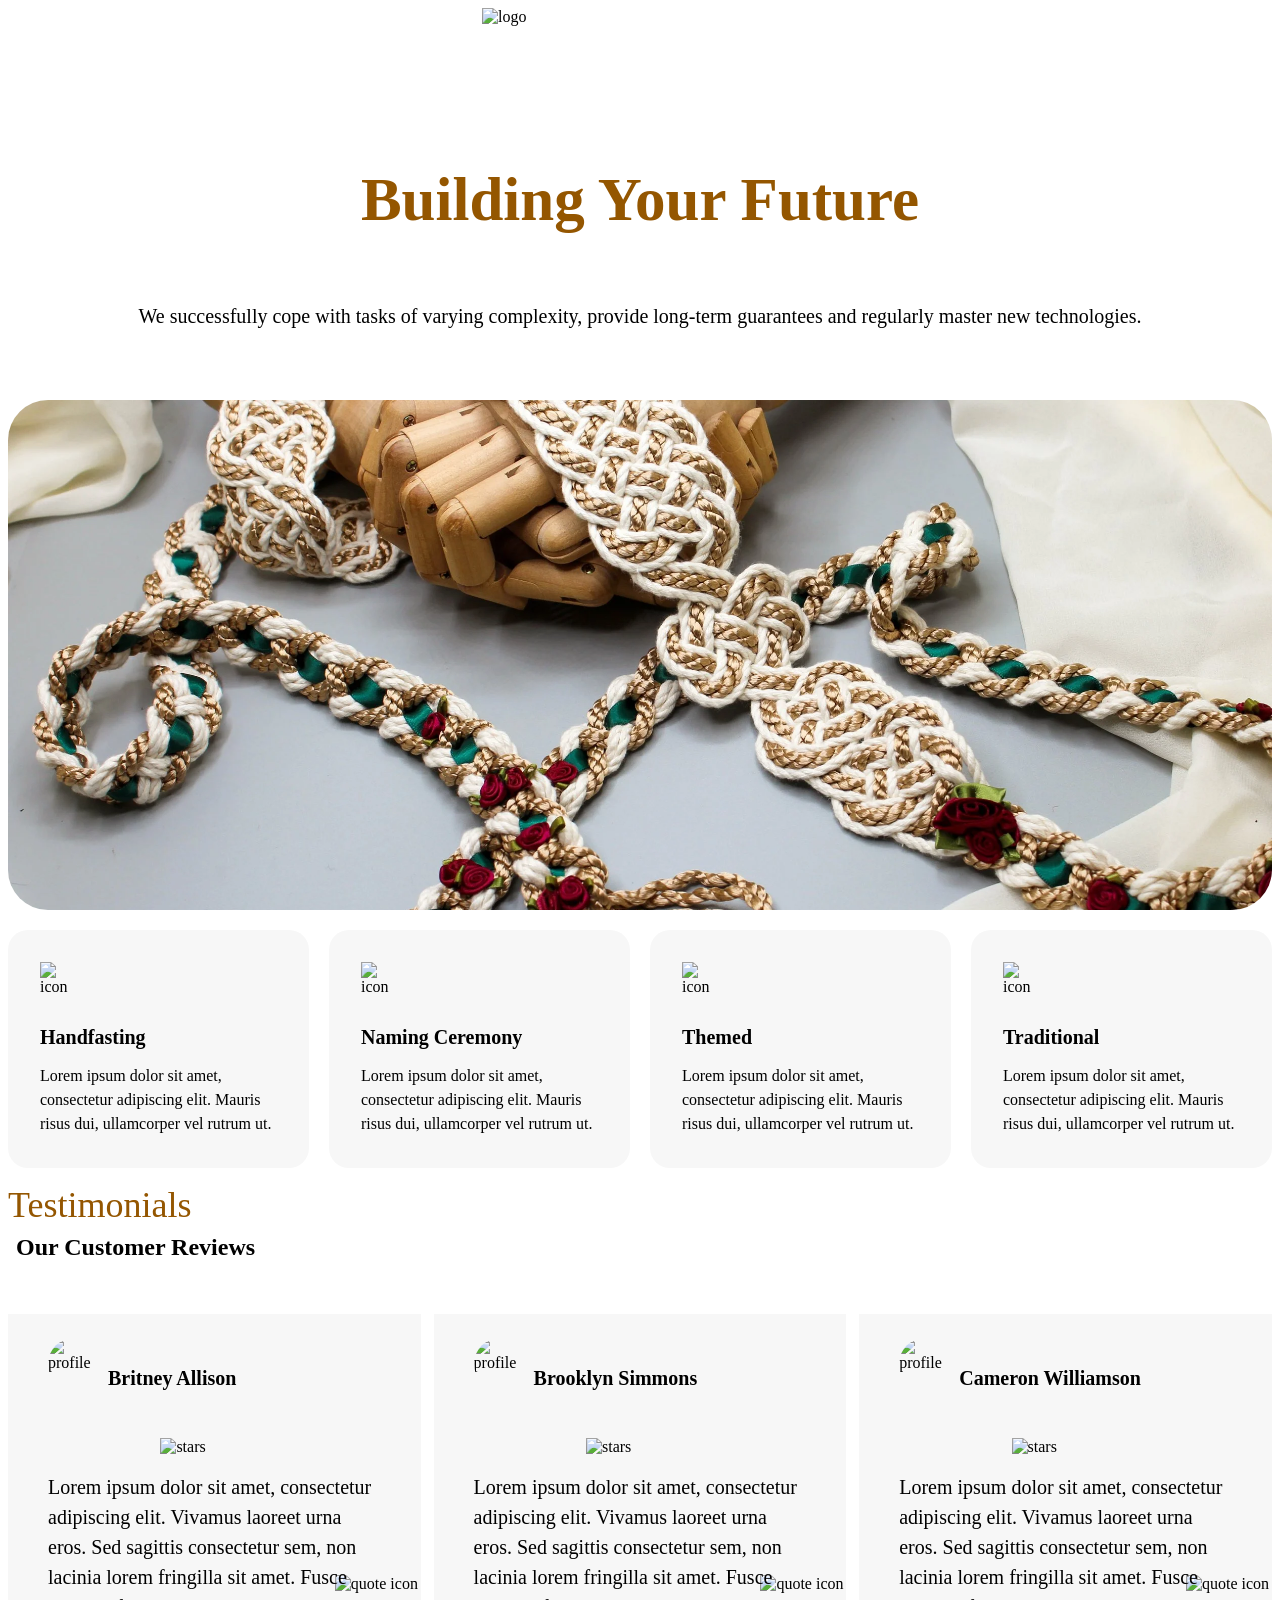
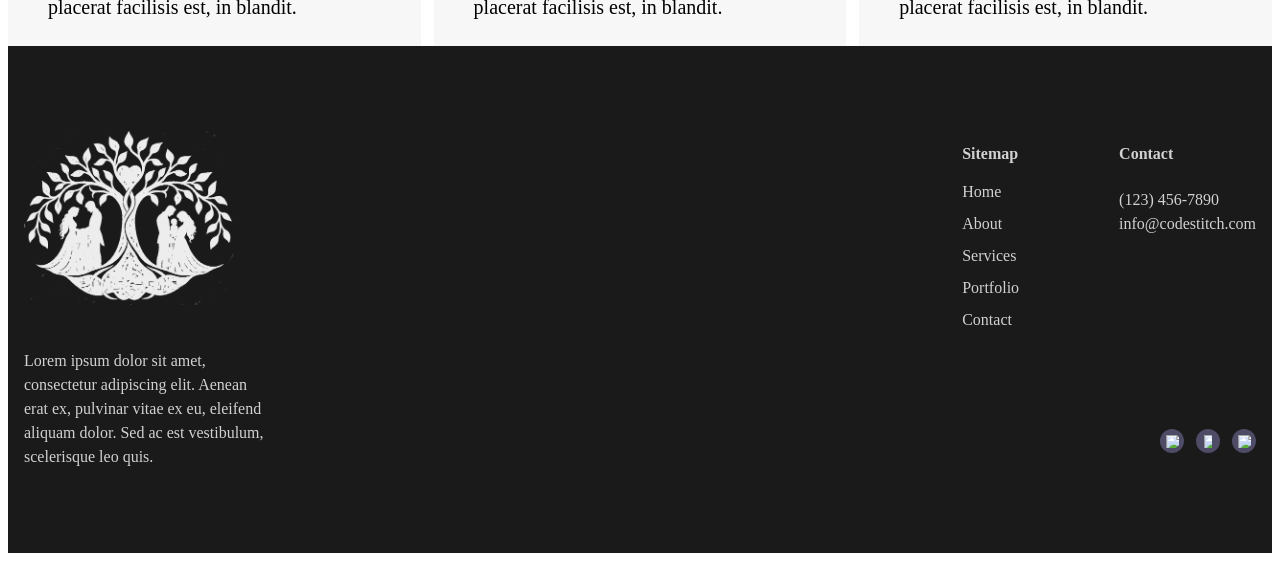
==== index.html @ 42137518 "edits" ====
<!DOCTYPE html>
<html lang="en">
<head>
    <meta charset="UTF-8">
    <meta name="viewport" content="width=device-width, initial-scale=1.0">
        <link rel="stylesheet" href="index.css">
        <link rel="stylesheet" href="style.css">

    <title>Celebrant Janine Toms</title>
</head>


<body>
<!-- ============================================ -->
<!---                   Header                     -->
<!-- ============================================ -->

<section id="header">
<div class="logo">
  <img src="imgs/logo.png" alt="logo" >
</div>
</section>
  <!-- ============================================ -->
<!--                     Hero                     -->
<!-- ============================================ -->
<section id="hero-1946">
    <div class="cs-container">
        <div class="cs-content">
            <h2 class="cs-title cs-topper">Building Your Future</h2>
            <div class="cs-flex">
                <p class="cs-text">We successfully cope with tasks of varying complexity, provide long-term guarantees and regularly master new technologies.</p>
                <!-- <a href="" class="cs-button-solid">Read More</a> -->
            </div>
        </div>
        <picture class="cs-picture">
            <source media="(min-width: 601px)" srcset="imgs/a+handful+of+roses+on+nine+knots.jpg">
            <source media="(max-width: 600px)" srcset="imgs/a+handful+of+roses+on+nine+knots.jpg">
            <img decoding="async" src="imgs/a+handful+of+roses+on+nine+knots.jpg" alt="construction site" width="1280" height="510">
        </picture>
        <ul class="cs-card-group">
            <li class="cs-item">
                <picture class="cs-icon-picture">
                    <img class="cs-icon" src="https://csimg.nyc3.cdn.digitaloceanspaces.com/Images/Icons/tool.svg" decoding="async" alt="icon" width="40" height="40" aria-hidden="true">
                </picture>
                <!-- Text Grouped For Flexbox-->
                <div class="cs-text-group">
                    <h3 class="cs-h3">Handfasting</h3>
                    <p class="cs-item-text">
Lorem ipsum dolor sit amet, consectetur adipiscing elit. Mauris risus dui, ullamcorper vel rutrum ut.</p>
                </div>
            </li>
            <li class="cs-item">
                <picture class="cs-icon-picture">
                    <img class="cs-icon" src="https://csimg.nyc3.cdn.digitaloceanspaces.com/Images/Icons/hard-hat.svg" decoding="async" alt="icon" width="40" height="40" aria-hidden="true">
                </picture>
                <!-- Text Grouped For Flexbox-->
                <div class="cs-text-group">
                    <h3 class="cs-h3">Naming Ceremony</h3>
                    <p class="cs-item-text">
Lorem ipsum dolor sit amet, consectetur adipiscing elit. Mauris risus dui, ullamcorper vel rutrum ut.</p>
                </div>
            </li>
            <li class="cs-item">
                <picture class="cs-icon-picture">
                    <img class="cs-icon" src="https://csimg.nyc3.cdn.digitaloceanspaces.com/Images/Icons/double-bed.svg" decoding="async" alt="icon" width="40" height="40" aria-hidden="true">
                </picture>
                <!-- Text Grouped For Flexbox-->
                <div class="cs-text-group">
                    <h3 class="cs-h3">Themed</h3>
                    <p class="cs-item-text">
Lorem ipsum dolor sit amet, consectetur adipiscing elit. Mauris risus dui, ullamcorper vel rutrum ut.</p>
                </div>
            </li>
            <li class="cs-item">
                <picture class="cs-icon-picture">
                    <img class="cs-icon" src="https://csimg.nyc3.cdn.digitaloceanspaces.com/Images/Icons/building.svg" decoding="async" alt="icon" width="40" height="40" aria-hidden="true">
                </picture>
                <!-- Text Grouped For Flexbox-->
                <div class="cs-text-group">
                    <h3 class="cs-h3">Traditional</h3>
                    <p class="cs-item-text">Lorem ipsum dolor sit amet, consectetur adipiscing elit. Mauris risus dui, ullamcorper vel rutrum ut.</p>
                </div>
            </li>
        </ul>
    </div>
</section>

<!-- ============================================ -->
<!--                   Reviews                    -->
<!-- ============================================ -->

<section id="reviews-1672">
    <div class="cs-container">
        <div class="cs-content">
            <span class="cs-topper">Testimonials</span>
            <h2 class="cs-title">Our Customer Reviews</h2>
        </div>
        <ul class="cs-card-group">
            <li class="cs-item">
                <div class="cs-flex-group">
                    <picture class="cs-picture">
                        <img class="cs-profile" src="https://csimg.nyc3.cdn.digitaloceanspaces.com/Images/MISC/ecomm-headshot1.jpeg" decoding="async" alt="profile" width="50" height="50" aria-hidden="true" loading="lazy">
                    </picture>
                    <span class="cs-name">
                        Britney Allison
                        <span class="cs-job"></span>
                    </span>
                </div>
                <div class="wrapper">
                    <img class="cs-item-stars" aria-hidden="true" loading="lazy" decoding="async" src="https://csimg.nyc3.cdn.digitaloceanspaces.com/Images/Graphics/yellow-stars.svg" alt="stars" width="96" height="16">
                    <p class="cs-review">
                    Lorem ipsum dolor sit amet, consectetur adipiscing elit. Vivamus laoreet urna eros. Sed sagittis consectetur sem, non lacinia lorem fringilla sit amet. Fusce placerat facilisis est, in blandit.
                    </p>
                </div>
                <!--Quote Icon-->
                <img class="cs-quote" aria-hidden="true" src="https://csimg.nyc3.cdn.digitaloceanspaces.com/Images/Graphics/gray-quote.svg" decoding="async" alt="quote icon" width="120" height="99">
            </li>
            <li class="cs-item">
                <div class="cs-flex-group">
                    <picture class="cs-picture">
                        <img class="cs-profile" src="https://csimages2.nyc3.digitaloceanspaces.com/Images/People/review2.jpg" decoding="async" alt="profile" width="50" height="50" aria-hidden="true" loading="lazy">
                    </picture>
                    <span class="cs-name">
                        Brooklyn Simmons
                        <span class="cs-job"></span>
                    </span>
                </div>
                <div class="wrapper">
                    <img class="cs-item-stars" aria-hidden="true" loading="lazy" decoding="async" src="https://csimg.nyc3.cdn.digitaloceanspaces.com/Images/Graphics/yellow-stars.svg" alt="stars" width="96" height="16">
                    <p class="cs-review">
                    Lorem ipsum dolor sit amet, consectetur adipiscing elit. Vivamus laoreet urna eros. Sed sagittis consectetur sem, non lacinia lorem fringilla sit amet. Fusce placerat facilisis est, in blandit.
                    </p>
                </div>
                <!--Quote Icon-->
                <img class="cs-quote" aria-hidden="true" src="https://csimg.nyc3.cdn.digitaloceanspaces.com/Images/Graphics/gray-quote.svg" decoding="async" alt="quote icon" width="120" height="99">
            </li>
            <li class="cs-item">
                <div class="cs-flex-group">
                    <picture class="cs-picture">
                        <img class="cs-profile" src="https://csimg.nyc3.cdn.digitaloceanspaces.com/Images/MISC/ecomm-headshot2.jpeg" decoding="async" alt="profile" width="50" height="50" aria-hidden="true" loading="lazy">
                    </picture>
                    <span class="cs-name">
                        Cameron Williamson
                        <span class="cs-job"></span>
                    </span>
                </div>
                <div class="wrapper">
                    <img class="cs-item-stars" aria-hidden="true" loading="lazy" decoding="async" src="https://csimg.nyc3.cdn.digitaloceanspaces.com/Images/Graphics/yellow-stars.svg" alt="stars" width="96" height="16">
                    <p class="cs-review">
                    Lorem ipsum dolor sit amet, consectetur adipiscing elit. Vivamus laoreet urna eros. Sed sagittis consectetur sem, non lacinia lorem fringilla sit amet. Fusce placerat facilisis est, in blandit.
                    </p>
                </div>
                <!--Quote Icon-->
                <img class="cs-quote" aria-hidden="true" src="https://csimg.nyc3.cdn.digitaloceanspaces.com/Images/Graphics/gray-quote.svg" decoding="async" alt="quote icon" width="120" height="99">
            </li>
        </ul>
    </div>
</section>

<script src="script.js"></script>
<!-- ============================================ -->
<!--                   Footer                     -->
<!-- ============================================ -->

<footer id="cs-footer-269">
    <div class="cs-container">
        <!-- Logo Group -->
        <div class="cs-logo-group">
            <a aria-label="go back to home" class="cs-logo" href="/">
                <img class="cs-logo-img light" aria-hidden="true" loading="lazy" decoding="async" src="imgs/logo-white1.png" alt="logo" height="50">
            </a>
            <p class="cs-text">
                Lorem ipsum dolor sit amet, consectetur adipiscing elit. Aenean erat ex, pulvinar vitae ex eu, eleifend aliquam dolor. Sed ac est vestibulum, scelerisque leo quis.
            </p>
        </div>
        <!-- Links -->
        <ul class="cs-nav">
            <li class="cs-nav-li">
                <span class="cs-header">Sitemap</span>
            </li>
            <li class="cs-nav-li">
                <a class="cs-nav-link" href="/">Home</a>
            </li>
            <li class="cs-nav-li">
                <a class="cs-nav-link" href="/about.html">About</a>
            </li>
            <li class="cs-nav-li">
                <a class="cs-nav-link" href="/services">Services</a>
            </li>
            <li class="cs-nav-li">
                <a class="cs-nav-link" href="/portfolio">Portfolio</a>
            </li>
            <li class="cs-nav-li">
                <a class="cs-nav-link" href="/contact.html">Contact</a>
            </li>
        </ul>
        <!-- Contact Info -->
        <ul class="cs-contact">
            <li class="cs-nav-li">
                <span class="cs-header">Contact</span>
            </li>
            <li class="cs-contact-li">
                <a class="cs-contact-link" href="tel: 123-456-7890">(123) 456-7890</a>
            </li>
            <li class="cs-contact-li">
                <a class="cs-contact-link" href="mailto:info@codestitch.com">info@codestitch.com</a>
            </li>
            <!-- Social Media -->
            <li class="cs-contact-li cs-social-group">
                <div class="cs-social">
                    <a class="cs-social-link" aria-label="visit google profile" href="">
                        <img class="cs-social-img" aria-hidden="true" loading="lazy" decoding="async" src="https://csimg.nyc3.digitaloceanspaces.com/Social/google.svg" alt="google" width="11" height="11">
                    </a>
                    <a class="cs-social-link" aria-label="visit facebook profile" href="">
                        <img class="cs-social-img" aria-hidden="true" loading="lazy" decoding="async" src="https://csimg.nyc3.digitaloceanspaces.com/Social/Facebook.svg" alt="facebook" width="6" height="11">
                    </a>
                    <a class="cs-social-link" aria-label="visit instagram profile" href="">
                        <img class="cs-social-img" aria-hidden="true" loading="lazy" decoding="async" src="https://csimg.nyc3.digitaloceanspaces.com/Social/instagram.svg" alt="instagram" width="11" height="11">
                    </a>
                </div>
            </li>
        </ul>
    </div>
</footer>

</body>

</html>
---- index.css ----
/*-- -------------------------- -->
<---            Hero            -->
<--- -------------------------- -*/

/* Mobile - 360px */
@media only screen and (min-width: 0rem) {
  #hero-1946 {
    padding: var(--sectionPadding);
    /* 160px - 200px */
    padding-top: clamp(5rem, 5vw, 5rem);
    overflow: hidden;
    position: relative;
    z-index: 1;
  }
  #hero-1946 .cs-container {
    width: 100%;
    max-width: 80rem;
    margin: auto;
    display: flex;
    flex-direction: column;
    align-items: center;
    position: relative;
    z-index: 1;
  }
  #hero-1946 .cs-content {
    /* set text align to left if content needs to be left aligned */
    text-align: center;
    width: 100%;
    /* 40px - 52px */
    margin-bottom: clamp(2.5rem, 5vw, 3.25rem);
    display: flex;
    flex-direction: column;
    /* centers content horizontally, set to flex-start to left align */
    align-items: center;
    position: relative;
    z-index: 1;
  }
  #hero-1946 .cs-flex {
    /* prevents flexbox from squishing it */
    flex: none;
  }
  #hero-1946 .cs-title {
    /* 39px - 61px */
    font-size: clamp(2.438rem, 5vw, 3.813rem);
  }
  #hero-1946 .cs-text {
    margin-bottom: 1.25rem;
  }
  #hero-1946 .cs-button-solid {
    font-size: 1rem;
    font-weight: 700;
    /* 46px - 56px */
    line-height: clamp(2.875rem, 5.5vw, 3.5rem);
    text-align: center;
    text-decoration: none;
    min-width: 9.375rem;
    margin: 0;
    /* prevents padding from adding to the width */
    box-sizing: border-box;
    /* 32px - 48px */
    padding: 0 clamp(2rem, 4vw, 3rem);
    background-color: var(--primary);
    color: var(--bodyTextColorWhite);
    display: inline-block;
    position: relative;
    z-index: 1;
    transition: color 0.3s;
    transition: background-color 0.3s;
  }
  #hero-1946 .cs-button-solid:hover {
    background-color: #000;
    color: #fff;
  }
  

  #hero-1946 .cs-picture {
    width: 100%;
    /* 280px - 510px */
    height: clamp(17.5rem, 58.6vw, 31.875rem);
    /* 16px - 20px */
    margin-bottom: clamp(1rem, 2vw, 1.25rem);
    display: block;
    position: relative;
  }
  #hero-1946 .cs-picture img {
    width: 100%;
    height: 100%;
    object-fit: cover;
    border-radius: 2.5rem;
    position: absolute;
  }
  #hero-1946 .cs-card-group {
    width: 100%;
    margin: 0;
    padding: 0;
    display: grid;
    justify-content: center;
    grid-template-columns: repeat(12, 1fr);
    /* 16px - 20px */
    gap: clamp(1rem, 2vw, 1.25rem);
  }
  #hero-1946 .cs-item {
    text-align: center;
    list-style: none;
    width: 100%;
    margin: 0;
    box-sizing: border-box;
    /* 24px - 32px */
    padding: clamp(1.5rem, 3vw, 2rem);
    background-color: #F7F7F7;
    border-radius: 1.25rem;
    display: flex;
    flex-direction: column;
    align-items: center;
    grid-column: span 12;
    position: relative;
    z-index: 1;
    transition: border-color 0.3s;
  }
  #hero-1946 .cs-item:hover {
    border-color: var(--primary);
  }
  #hero-1946 .cs-item:hover .cs-h3 {
    color: var(--primary);
  }
  #hero-1946 .cs-item:hover .cs-icon {
    transform: rotateY(360deg);
  }
  #hero-1946 .cs-icon-picture {
    margin-bottom: 1.25rem;
    perspective: 700px;
    transform-style: preserve-3d;
  }
  #hero-1946 .cs-icon {
    width: 2.5rem;
    height: auto;
    display: block;
    transition: transform 0.5s;
  }
  #hero-1946 .cs-h3 {
    font-size: 1.25rem;
    line-height: 1.5em;
    text-align: inherit;
    margin: 0;
    margin-bottom: 0.75rem;
    color: var(--headerColor);
    transition: color 0.3s;
  }
  #hero-1946 .cs-item-text {
    /* 14px - 16px */
    font-size: clamp(0.875rem, 1.5vw, 1rem);
    line-height: 1.5em;
    text-align: inherit;
    margin: 0;
    color: var(--bodyTextColor);
  }
}
/* Tablet - 768px */
@media only screen and (min-width: 48rem) {
  #hero-1946 .cs-text {
    font-size: 1.25rem;
  }
  #hero-1946 .cs-item {
    text-align: left;
    margin: 0;
    align-items: flex-start;
    grid-column: span 6;
  }
}
/* Small Desktop - 1024px */
@media only screen and (min-width: 64rem) {
  #hero-1946 .cs-content {
    display: flex;
    flex-direction: column;
  }
  #hero-1946 .cs-title {
    max-width: 46.875rem;
  }
  #hero-1946 .cs-item {
    grid-column: span 3;
  }
}
/* Large Desktop 1300px */
@media only screen and (min-width: 81.25rem) {
  #hero-1946 .cs-title {
    margin: 0;
  }
  #hero-1946 .cs-container {
    flex-direction: column;
  }
  #hero-1946 .cs-content {
    text-align: left;
    max-width: 80rem;
    gap: 1.25rem;
    flex-direction: row;
    align-items: flex-start;
  }
  #hero-1946 .cs-flex {
    width: 50%;
    max-width: 39.375rem;
  }
}
/* Dark Mode */
@media only screen and (min-width: 0rem) {
  body.dark-mode #hero-1946 {
    background-color: rgba(0, 0, 0, 0.2);
  }
  body.dark-mode #hero-1946 .cs-title,
  body.dark-mode #hero-1946 .cs-text,
  body.dark-mode #hero-1946 .cs-h3,
  body.dark-mode #hero-1946 .cs-item-text {
    color: var(--bodyTextColorWhite);
  }
  body.dark-mode #hero-1946 .cs-text,
  body.dark-mode #hero-1946 .cs-item-text {
    opacity: 0.8;
  }
  body.dark-mode #hero-1946 .cs-item {
    background-color: var(--medium);
  }
  body.dark-mode #hero-1946 .cs-icon {
    filter: invert(1) brightness(1000%);
  }
}

img {
  display: block;
  margin: auto;
  width: 50%;
}

/*-- -------------------------- -->
<---          Reviews           -->
<--- -------------------------- -*/

/* Mobile - 360px */
@media only screen and (min-width: 0rem) {
  #reviews-1672 {
    padding: var(--sectionPadding);
  }
  #reviews-1672 .cs-container {
    width: 100%;
    max-width: 80rem;
    margin: auto;
    display: flex;
    flex-direction: column;
    align-items: center;
    /* 40px - 64px */
    gap: clamp(2.5rem, 3.5vw, 3rem);
  }
  #reviews-1672 .cs-content {
    text-align: left;
    width: 100%;
    display: flex;
    flex-direction: column;
    align-items: flex-start;
  }
  #reviews-1672 .cs-title {
    margin: 0.5rem;
  }
  #reviews-1672 .cs-card-group {
    width: 100%;
    padding: 0;
    padding-top: 0rem;
    margin: 0;
    display: grid;
    grid-template-columns: repeat(12, 1fr);
    /* 16px - 20px */
    gap: clamp(0.5rem, 1vw, 1.25rem);
  }
  #reviews-1672 .cs-item {
    list-style: none;
    width: 100%;
    /* 20px - 40px top & bottom */
    /* 20px - 40px left & right */
    padding: clamp(0.5rem, 2.15vw, 1.5rem) clamp(1.25rem, 3.15vw, 2.5rem);
    background-color: #f7f7f7;
    /* prevents padding from adding to height and width */
    box-sizing: border-box;
    display: flex;
    grid-column: span 12;
    justify-content: center;
    align-items: flex-start;
    flex-direction: column;
    position: relative;
    /* 24px - 48px */
    gap: clamp(1.5rem, 4vw, 3rem);
  }
  #reviews-1672 .cs-flex-group {
    /* this margin top auto will push everything up and force the cs-flex-group to the bottom of the container. This is to account for review cards with different heights because of more or less text and makes the cards more responsive to changing text */
    margin-top: auto;
    display: flex;
    align-items: flex-start;
    gap: 0.5rem;
  }
  #reviews-1672 .cs-profile {
    width: 3.25rem;
    height: auto;
    border-radius: 50%;
    position: relative;
    display: block;
  }
  #reviews-1672 .cs-profile img {
    position: absolute;
    top: 0;
    left: 0;
    height: 100%;
    width: 100%;
    /* makes the image behave like a background image */
    object-fit: cover;
  }
  #reviews-1672 .cs-name {
    /* 20px - 25px */
    font-size: 1.25rem;
    line-height: 1.2em;
    font-weight: 700;
    margin: 0;
    /* in case one card has more text than the other, this pushes up against the review text so the name and title are always at the bottom. Only works if parent is a flexbox */
    margin-top: auto;
    color: var(--headerColor);
    display: block;
  }
  #reviews-1672 .cs-job {
    /* 14px - 16px */
    font-size: 1rem;
    line-height: 1.5em;
    font-weight: 400;
    margin: 0;
    color: var(--bodyTextColor);
    display: block;
  }
  #reviews-1672 .wrapper {
    display: flex;
    flex-direction: column;
    gap: 1rem;
  }
  #reviews-1672 .cs-item-stars {
    width: 6.75rem;
    height: auto;
  }
  #reviews-1672 .cs-review {
    /* 14px - 16px */
    font-size: clamp(0.875rem, 1.6vw, 1.25rem);
    line-height: 1.5em;
    margin: 0;
    color: var(--bodyTextColor);
    z-index: 1;
  }
  #reviews-1672 .cs-quote {
    width: 5.375rem;
    height: auto;
    position: absolute;
    right: 0rem;
    bottom: 0rem;
    z-index: 0;
  }
  #reviews-1672 .cs-topper {
    padding-top: 1rem;
   font-size: 2.25rem;
   color: var(--primary);
  
    display: block;
  }
}
/* Tablet - 768px */
@media only screen and (min-width: 48rem) {
  #reviews-1672 .cs-item {
    grid-column: span 4;
  }
}
/* Dark Mode */
@media only screen and (min-width: 0rem) {
  body.dark-mode #reviews-1672 .cs-title,
  body.dark-mode #reviews-1672 .cs-review,
  body.dark-mode #reviews-1672 .cs-name {
    color: var(--bodyTextColorWhite);
  }
  body.dark-mode #reviews-1672 .cs-item {
    background-color: rgba(0, 0, 0, 0.2);
  }
  body.dark-mode #reviews-1672 .cs-job {
    color: var(--bodyTextColorWhite);
    opacity: 0.7;
  }
  body.dark-mode #reviews-1672 .cs-quote {
    opacity: 0.2;
  }
}
---- style.css ----
:root {
    --primary: #945600;
    --secondary: #E5F4E3;
}

.cs-topper {
    padding-top: 0.5rem;
   font-size: 2.25rem;
   color: var(--primary);
  
    display: block;
  }

/*-- -------------------------- -->
<---         Header               -->
<--- -------------------------- -*/

#header .logo img{
  display: flex;
  justify-content: center;
  margin: auto;
  max-width: 25%;

}
/*-- -------------------------- -->
<---          Footer            -->
<--- -------------------------- -*/

/* Mobile - 360px */
@media only screen and (min-width: 0rem) {
    #cs-footer-269 {
        /* 60px - 100px top and bottom */
        padding: clamp(2.75rem, 6.82vw, 5.25rem) 1rem;
        background-color: #1a1a1a;
        /* Navigation Links */
        /* Contact Links */
    }
    #cs-footer-269 .cs-container {
        width: 100%;
        /* reset on tablet */
        max-width: 34.375rem;
        margin: auto;
        display: flex;
        justify-content: flex-start;
        align-items: flex-start;
        flex-wrap: wrap;
        /* 68px - 100px */
        column-gap: clamp(4.25rem, calc(10%), 6.25rem);
    }
    #cs-footer-269 .cs-logo-group {
        /* takes up all the space, lets the other ul's wrap below it */
        width: 100%;
        position: relative;
    }
    #cs-footer-269 .cs-logo {
        /* 210px - 240px */
        width: clamp(13.125rem, 8vw, 15rem);
        height: auto;
        display: block;
        /* 28px - 44px */
        margin-bottom: clamp(1.75rem, 4.17vw, 2.75rem);
    }
    #cs-footer-269 .cs-logo-img {
        width: 100%;
        height: auto;
    }
    #cs-footer-269 .cs-text {
        /* 14px - 16px */
        font-size: clamp(0.875rem, 2.5vw, 1rem);
        line-height: 1.5em;
        margin: 0;
        margin-bottom: 2rem;
        /* changes to 305px at desktop */
        max-width: 33.75rem;
        color: var(--bodyTextColorWhite);
        color: rgba(255, 255, 255, 0.8);
    }
    #cs-footer-269 .cs-nav {
        padding: 0;
        margin: 0;
    }
    #cs-footer-269 .cs-nav-li {
        list-style: none;
        line-height: 1.5em;
        margin-bottom: 0.5rem;
    }
    #cs-footer-269 .cs-nav-li:last-of-type {
        margin-bottom: 0;
    }
    #cs-footer-269 .cs-header {
        font-size: 1rem;
        line-height: 1.5em;
        font-weight: 700;
        margin-bottom: 0.875rem;
        color: var(--bodyTextColorWhite);
        position: relative;
        display: block;
        color: rgba(255, 255, 255, 0.8);
    }
    #cs-footer-269 .cs-nav-link {
        font-size: 1rem;
        text-decoration: none;
        line-height: 1.5em;
        color: var(--bodyTextColorWhite);
        position: relative;
        color: rgba(255, 255, 255, 0.8);
    }
    #cs-footer-269 .cs-nav-link:before {
        /* underline */
        content: "";
        width: 0%;
        height: 0.125rem;
        /* current color of the parent */
        background: currentColor;
        opacity: 1;
        position: absolute;
        display: block;
        bottom: -0.125rem;
        left: 0;
        transition: width 0.3s;
    }
    #cs-footer-269 .cs-nav-link:hover:before {
        width: 100%;
    }
    #cs-footer-269 .cs-contact {
        margin: 0;
        padding: 0;
        width: auto;
        display: flex;
        flex-direction: column;
        align-self: stretch;
    }
    #cs-footer-269 .cs-contact-li {
        list-style: none;
        margin-bottom: 0rem;
    }
    #cs-footer-269 .cs-contact-li:last-of-type {
        margin-bottom: 0;
    }
    #cs-footer-269 .cs-contact-link {
        font-size: 1rem;
        text-decoration: none;
        line-height: 1.5em;
        text-align: left;
        color: var(--bodyTextColorWhite);
        display: inline-block;
        color: rgba(255, 255, 255, 0.8);
    }
    #cs-footer-269 .cs-contact-link:hover {
        text-decoration: underline;
    }
    #cs-footer-269 .cs-address {
        font-size: 1rem;
        margin-bottom: 1.25rem;
    }
    #cs-footer-269 .cs-social-group {
        /* pushes away from the other flex items */
        margin-top: auto;
        margin-left: auto;
    }
    #cs-footer-269 .cs-social {
        display: inline-flex;
        justify-content: flex-start;
        gap: 0.75rem;
    }
    #cs-footer-269 .cs-social-link {
        width: 1.5rem;
        height: 1.5rem;
        background-color: #4e4b66;
        border-radius: 50%;
        display: flex;
        justify-content: center;
        align-items: center;
        position: relative;
        z-index: 1;
        transition:
            transform 0.3s,
            background-color 0.3s;
    }
    #cs-footer-269 .cs-social-link:hover {
        background-color: var(--primary);
        transform: translateY(-0.1875rem);
    }
    #cs-footer-269 .cs-social-img {
        height: 0.8125rem;
        width: auto;
        display: block;
    }
}
/* Tablet - 768px */
@media only screen and (min-width: 48rem) {
    #cs-footer-269 .cs-container {
        max-width: 80rem;
        row-gap: 0;
    }
    #cs-footer-269 .cs-logo-group {
        width: auto;
        /* pushes everything to the right of it as far as possible in a flexbox */
        margin-right: auto;
    }
    #cs-footer-269 .cs-text {
        width: 80%;
        max-width: 19.0625rem;
        margin: 0;
    }
    #cs-footer-269 .cs-nav,
    #cs-footer-269 .cs-contact {
        /* 8px - 12px */
        margin-top: clamp(0.5rem, 1.2vw, 0.75rem);
    }
}
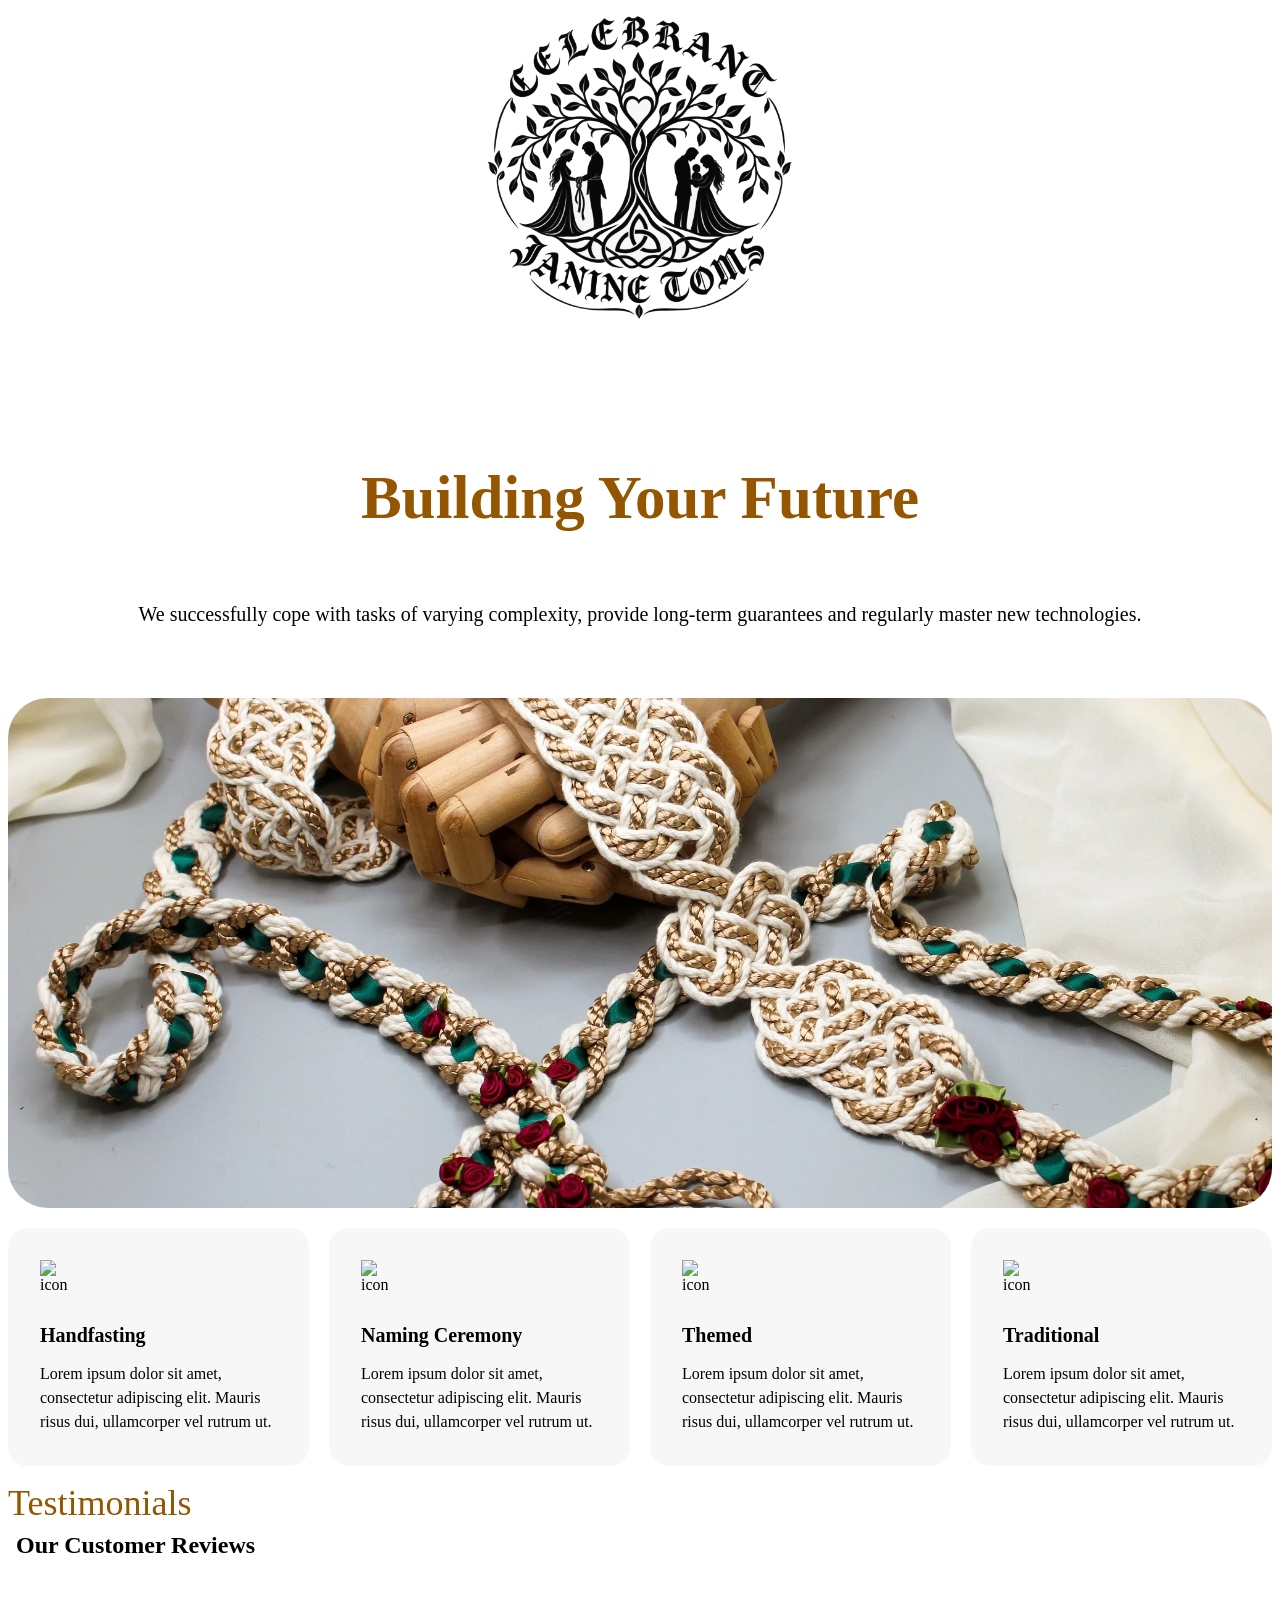
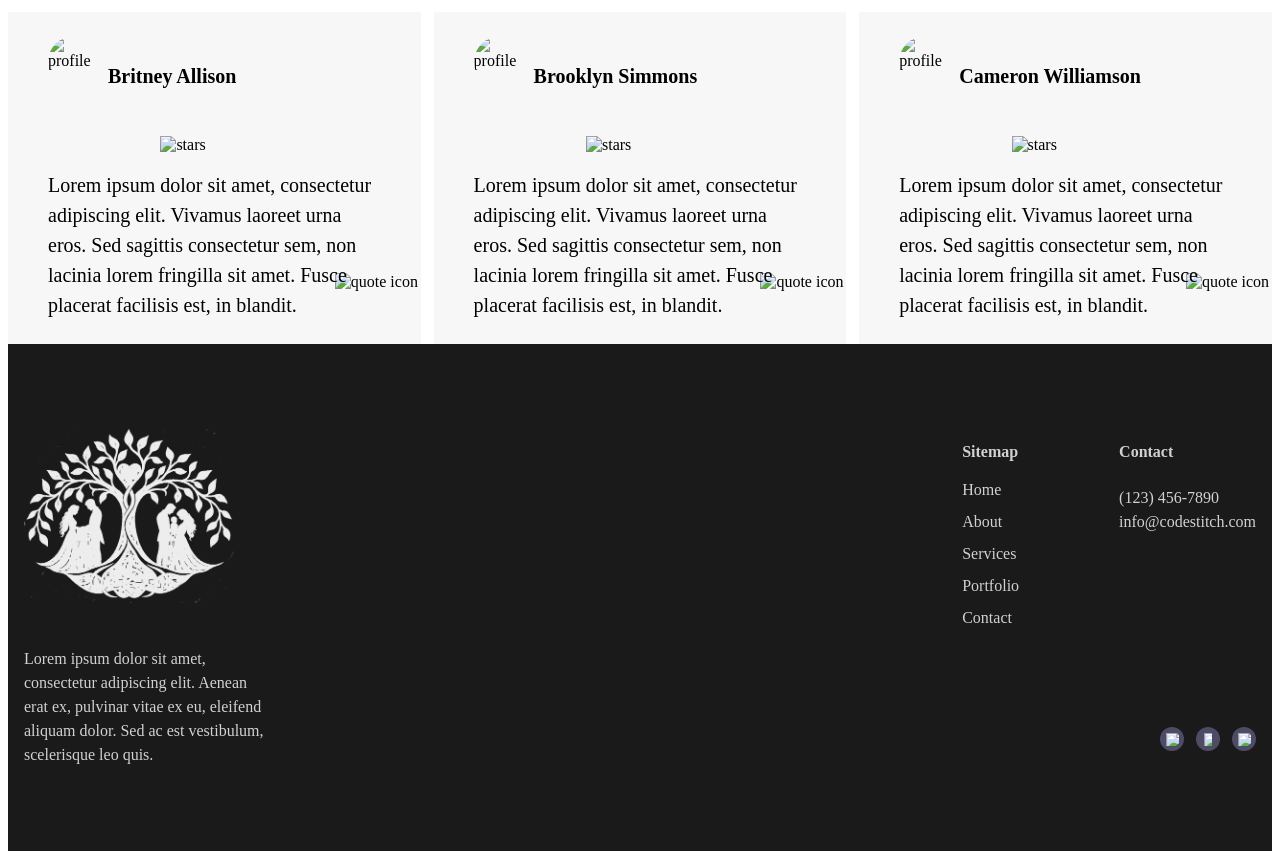
==== commit f159b04d: "typo" ====
--- a/index.html
+++ b/index.html
@@ -17,7 +17,7 @@
 
 <section id="header">
 <div class="logo">
-  <img src="imgs/logo.png" alt="logo" >
+  <img src="imgs/Logo.png" alt="logo" >
 </div>
 </section>
   <!-- ============================================ -->
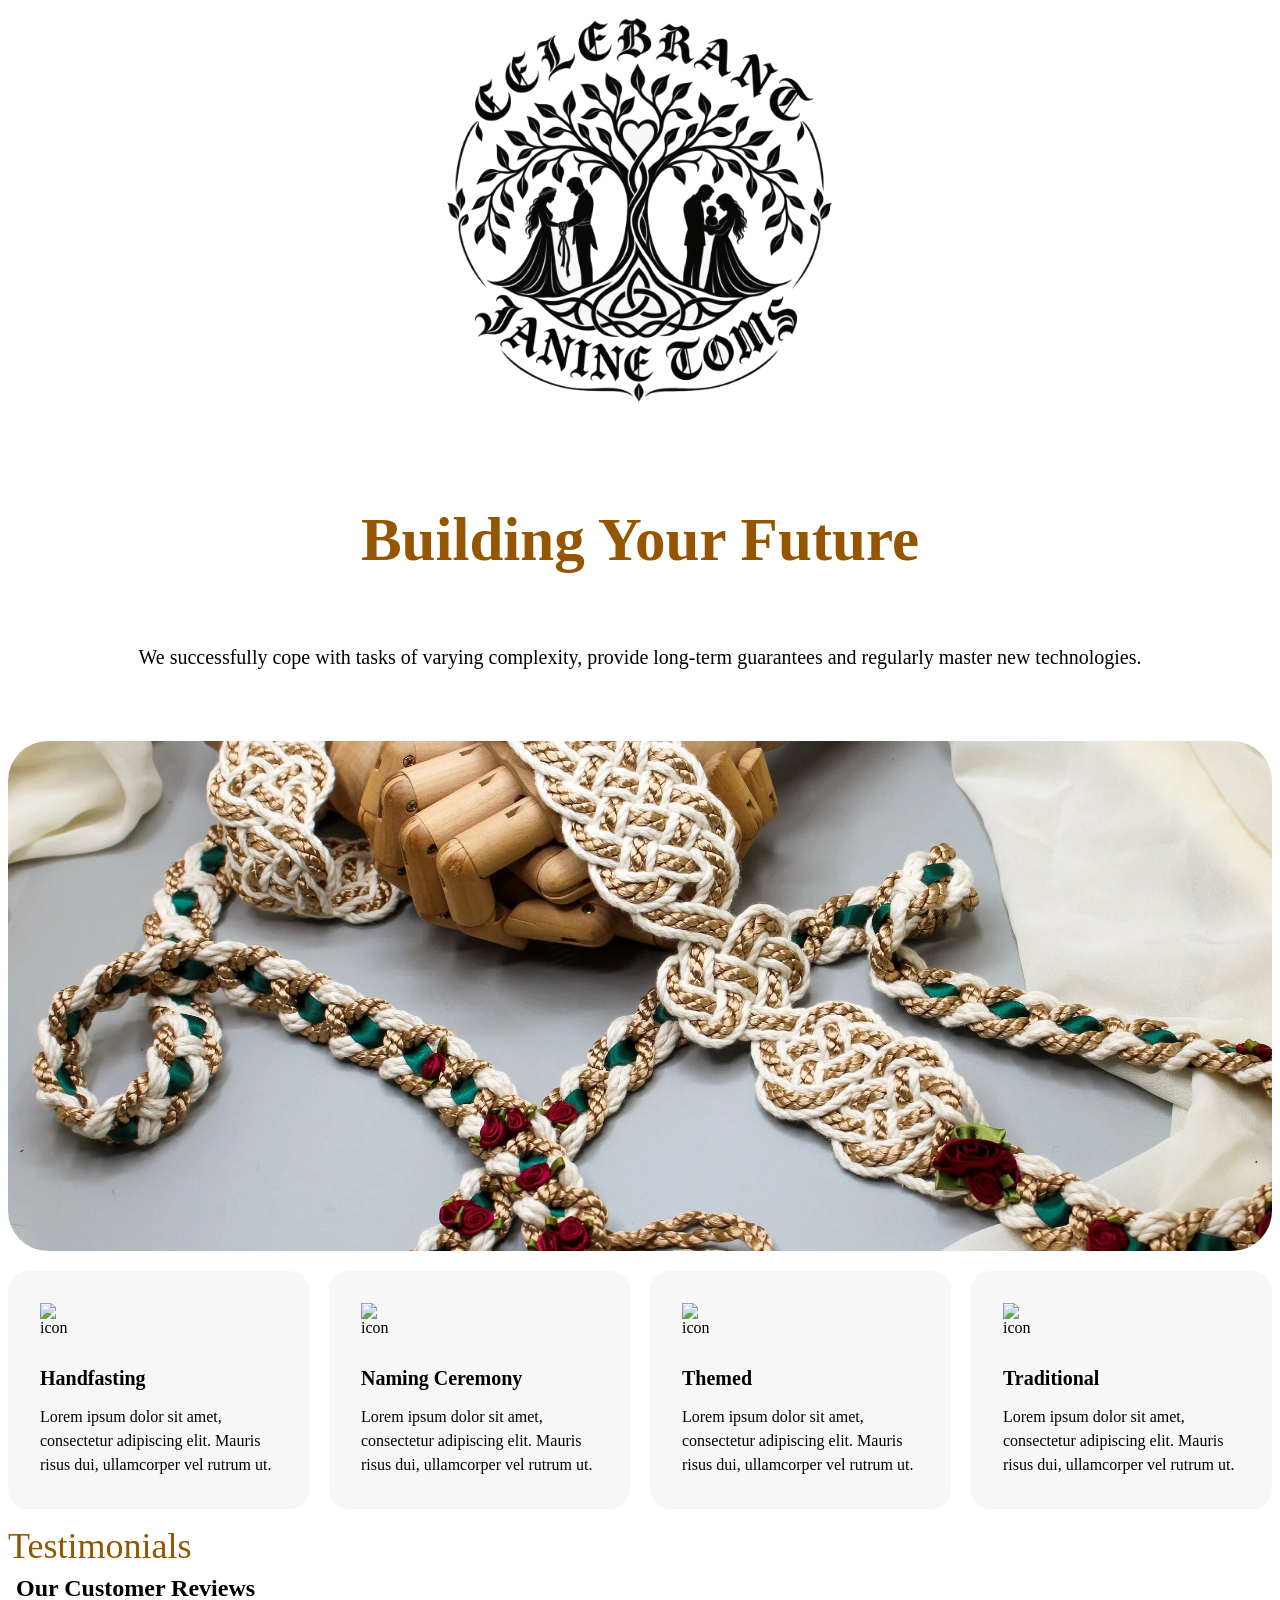
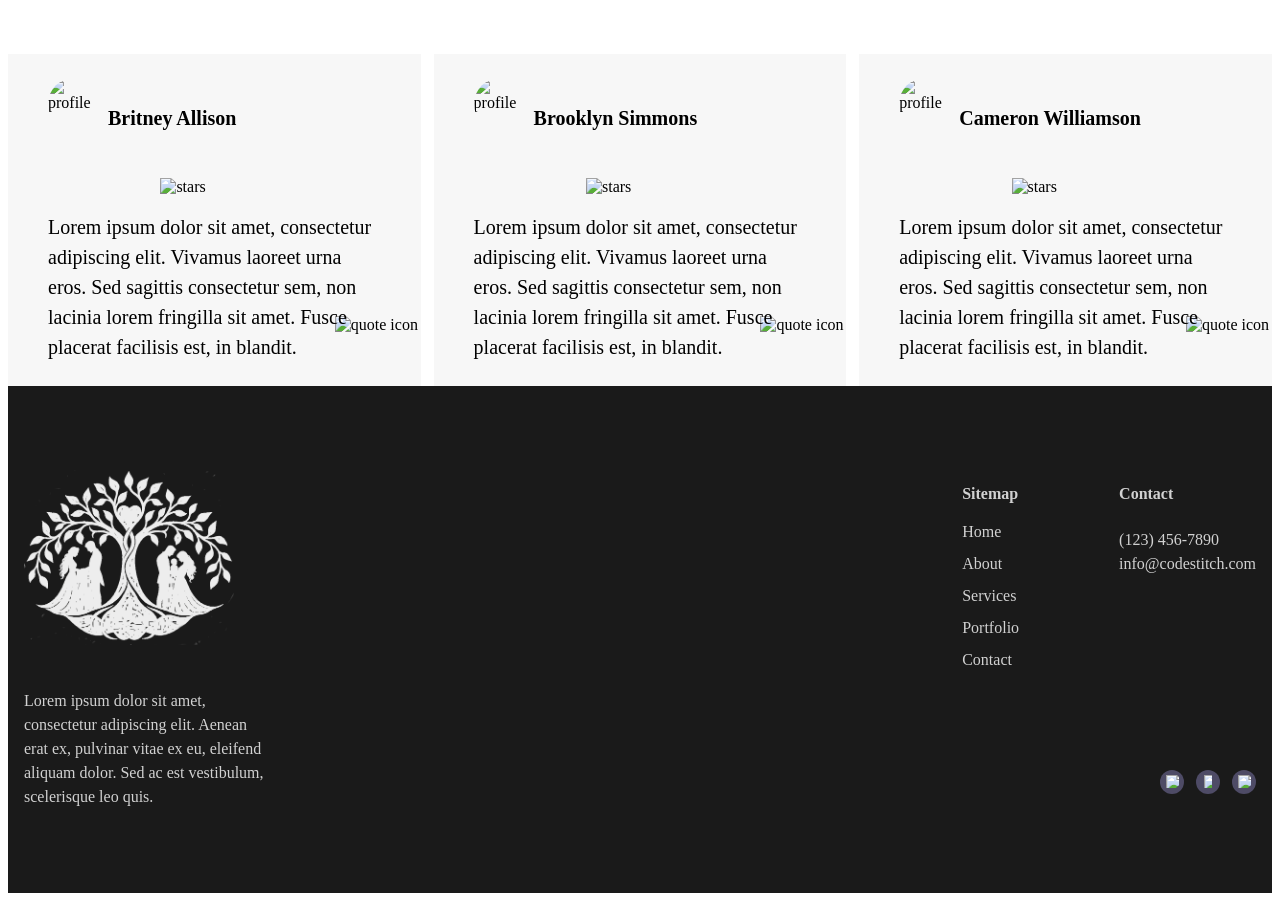
==== commit 5f6415d9: "closer" ====
--- a/index.html
+++ b/index.html
@@ -3,8 +3,8 @@
 <head>
     <meta charset="UTF-8">
     <meta name="viewport" content="width=device-width, initial-scale=1.0">
-        <link rel="stylesheet" href="index.css">
-        <link rel="stylesheet" href="style.css">
+        <link rel="stylesheet" href="./index.css">
+        <link rel="stylesheet" href="./style.css">
 
     <title>Celebrant Janine Toms</title>
 </head>
@@ -16,10 +16,11 @@
 <!-- ============================================ -->
 
 <section id="header">
-<div class="logo">
-  <img src="imgs/Logo.png" alt="logo" >
-</div>
+    <div class="logo">
+        <img src="./imgs/Logo.png" alt="logo" >
+    </div>
 </section>
+
   <!-- ============================================ -->
 <!--                     Hero                     -->
 <!-- ============================================ -->
@@ -33,9 +34,9 @@
             </div>
         </div>
         <picture class="cs-picture">
-            <source media="(min-width: 601px)" srcset="imgs/a+handful+of+roses+on+nine+knots.jpg">
-            <source media="(max-width: 600px)" srcset="imgs/a+handful+of+roses+on+nine+knots.jpg">
-            <img decoding="async" src="imgs/a+handful+of+roses+on+nine+knots.jpg" alt="construction site" width="1280" height="510">
+            <source media="(min-width: 601px)" srcset="./imgs/a+handful+of+roses+on+nine+knots.jpg">
+            <source media="(max-width: 600px)" srcset="./imgs/a+handful+of+roses+on+nine+knots.jpg">
+            <img decoding="async" src="./imgs/a+handful+of+roses+on+nine+knots.jpg" alt="construction site" width="1280" height="510">
         </picture>
         <ul class="cs-card-group">
             <li class="cs-item">
@@ -167,7 +168,7 @@
         <!-- Logo Group -->
         <div class="cs-logo-group">
             <a aria-label="go back to home" class="cs-logo" href="/">
-                <img class="cs-logo-img light" aria-hidden="true" loading="lazy" decoding="async" src="imgs/logo-white1.png" alt="logo" height="50">
+                <img class="cs-logo-img light" aria-hidden="true" loading="lazy" decoding="async" src="./imgs/logo-white1.png" alt="logo" height="50">
             </a>
             <p class="cs-text">
                 Lorem ipsum dolor sit amet, consectetur adipiscing elit. Aenean erat ex, pulvinar vitae ex eu, eleifend aliquam dolor. Sed ac est vestibulum, scelerisque leo quis.
@@ -179,19 +180,19 @@
                 <span class="cs-header">Sitemap</span>
             </li>
             <li class="cs-nav-li">
-                <a class="cs-nav-link" href="/">Home</a>
-            </li>
-            <li class="cs-nav-li">
-                <a class="cs-nav-link" href="/about.html">About</a>
-            </li>
-            <li class="cs-nav-li">
-                <a class="cs-nav-link" href="/services">Services</a>
-            </li>
-            <li class="cs-nav-li">
-                <a class="cs-nav-link" href="/portfolio">Portfolio</a>
-            </li>
-            <li class="cs-nav-li">
-                <a class="cs-nav-link" href="/contact.html">Contact</a>
+                <a class="cs-nav-link" href="./">Home</a>
+            </li>
+            <li class="cs-nav-li">
+                <a class="cs-nav-link" href="./about.html">About</a>
+            </li>
+            <li class="cs-nav-li">
+                <a class="cs-nav-link" href="./services.html">Services</a>
+            </li>
+            <li class="cs-nav-li">
+                <a class="cs-nav-link" href="./portfolio.html">Portfolio</a>
+            </li>
+            <li class="cs-nav-li">
+                <a class="cs-nav-link" href="./contact.html">Contact</a>
             </li>
         </ul>
         <!-- Contact Info -->
--- a/index.css
+++ b/index.css
@@ -8,7 +8,7 @@
   #hero-1946 {
     padding: var(--sectionPadding);
     /* 160px - 200px */
-    padding-top: clamp(5rem, 5vw, 5rem);
+    padding-top: clamp(1rem, 3vw, 3rem);
     overflow: hidden;
     position: relative;
     z-index: 1;
--- a/style.css
+++ b/style.css
@@ -19,7 +19,7 @@
   display: flex;
   justify-content: center;
   margin: auto;
-  max-width: 25%;
+  max-width: 25rem;
 
 }
 /*-- -------------------------- -->
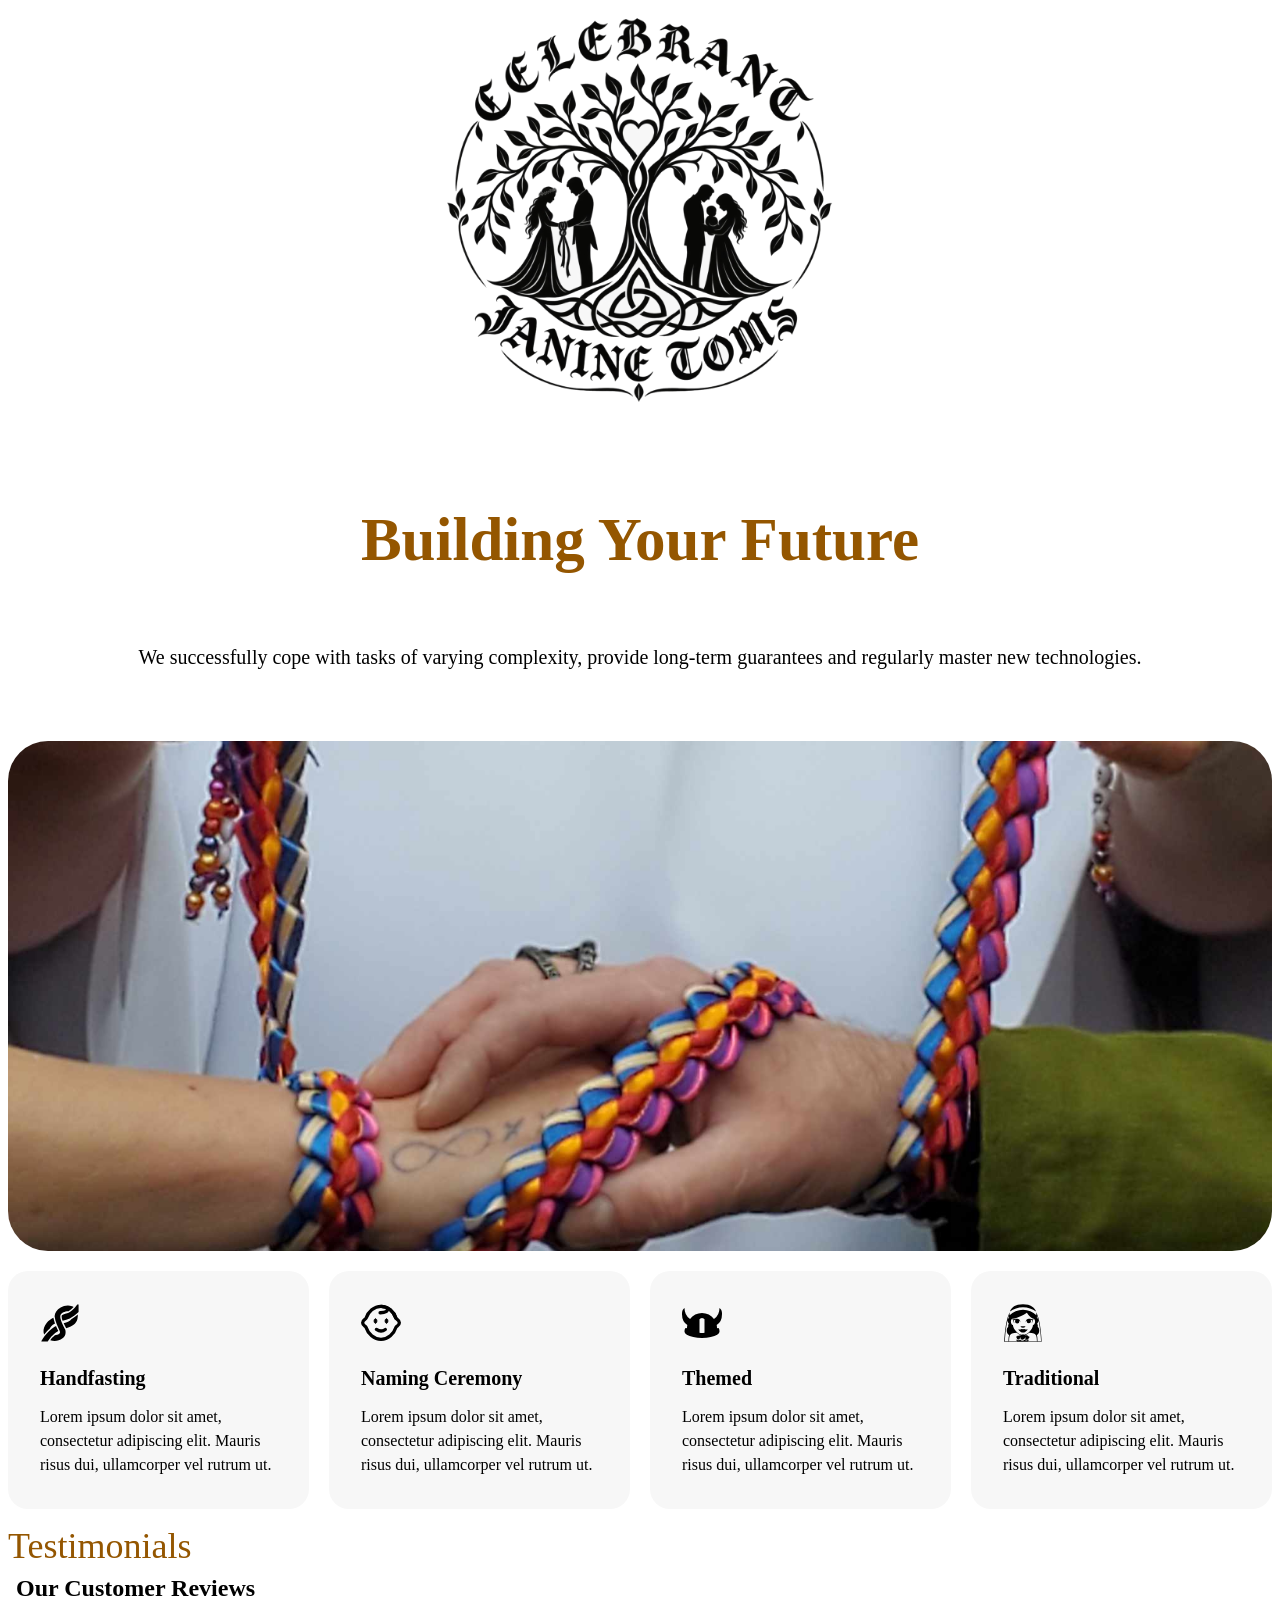
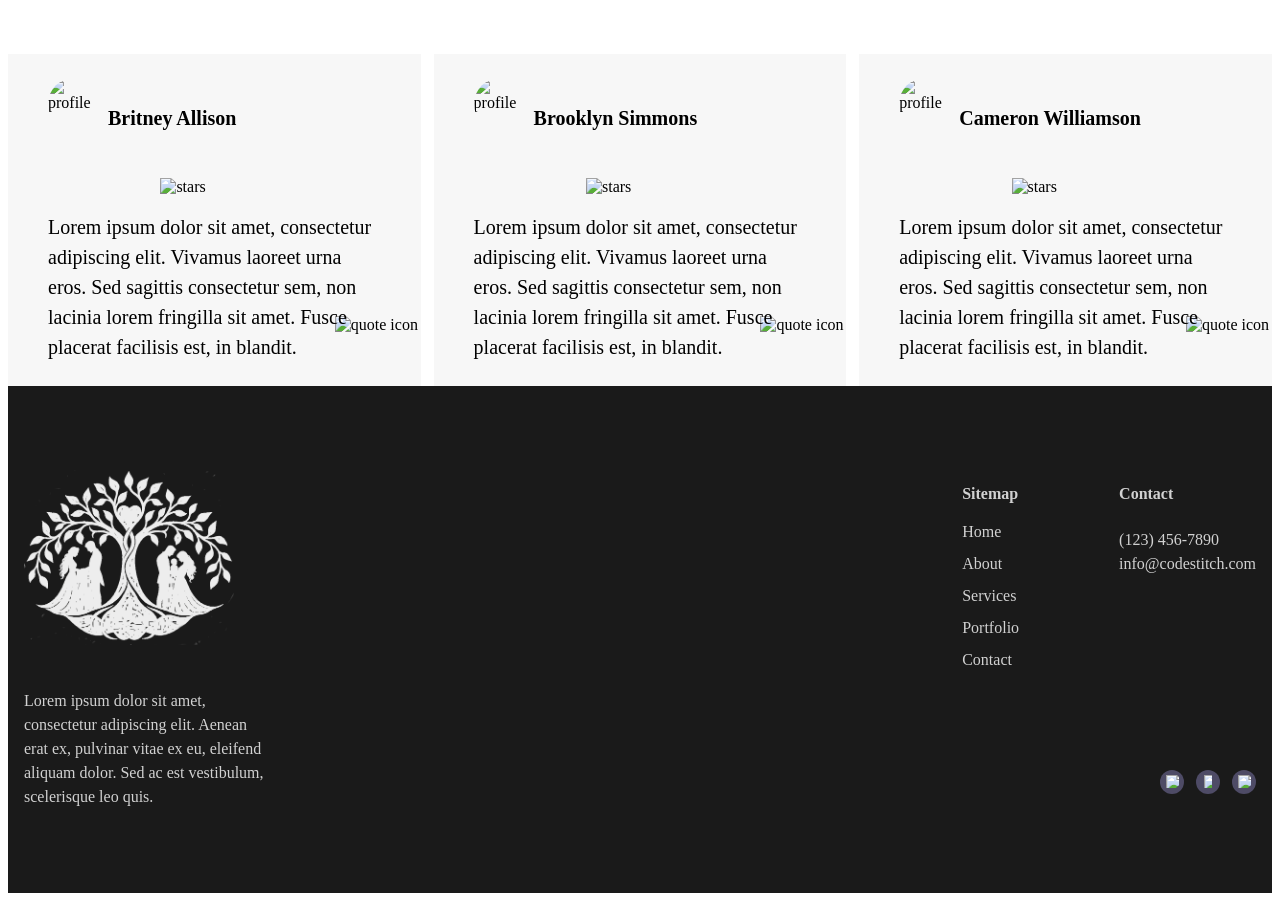
==== commit f6e999f6: "stuff added" ====
--- a/index.html
+++ b/index.html
@@ -34,14 +34,14 @@
             </div>
         </div>
         <picture class="cs-picture">
-            <source media="(min-width: 601px)" srcset="./imgs/a+handful+of+roses+on+nine+knots.jpg">
-            <source media="(max-width: 600px)" srcset="./imgs/a+handful+of+roses+on+nine+knots.jpg">
-            <img decoding="async" src="./imgs/a+handful+of+roses+on+nine+knots.jpg" alt="construction site" width="1280" height="510">
+            <source media="(min-width: 601px)" img src="./imgs/handfasting.jpeg">
+            <source media="(max-width: 600px)" img src="./imgs/handfasting.jpeg">
+            <img decoding="async" img src="./imgs/handfasting.jpeg" alt="construction site" width="1260" height="610">
         </picture>
         <ul class="cs-card-group">
             <li class="cs-item">
                 <picture class="cs-icon-picture">
-                    <img class="cs-icon" src="https://csimg.nyc3.cdn.digitaloceanspaces.com/Images/Icons/tool.svg" decoding="async" alt="icon" width="40" height="40" aria-hidden="true">
+                    <img class="cs-icon" src="./imgs/knot.svg" decoding="async" alt="icon" width="40" height="40" aria-hidden="true">
                 </picture>
                 <!-- Text Grouped For Flexbox-->
                 <div class="cs-text-group">
@@ -52,7 +52,7 @@
             </li>
             <li class="cs-item">
                 <picture class="cs-icon-picture">
-                    <img class="cs-icon" src="https://csimg.nyc3.cdn.digitaloceanspaces.com/Images/Icons/hard-hat.svg" decoding="async" alt="icon" width="40" height="40" aria-hidden="true">
+                    <img class="cs-icon" src="./imgs/baby.svg" decoding="async" alt="icon" width="40" height="40" aria-hidden="true">
                 </picture>
                 <!-- Text Grouped For Flexbox-->
                 <div class="cs-text-group">
@@ -63,7 +63,7 @@
             </li>
             <li class="cs-item">
                 <picture class="cs-icon-picture">
-                    <img class="cs-icon" src="https://csimg.nyc3.cdn.digitaloceanspaces.com/Images/Icons/double-bed.svg" decoding="async" alt="icon" width="40" height="40" aria-hidden="true">
+                    <img class="cs-icon" src="./imgs/viking.svg" decoding="async" alt="icon" width="40" height="40" aria-hidden="true">
                 </picture>
                 <!-- Text Grouped For Flexbox-->
                 <div class="cs-text-group">
@@ -74,7 +74,7 @@
             </li>
             <li class="cs-item">
                 <picture class="cs-icon-picture">
-                    <img class="cs-icon" src="https://csimg.nyc3.cdn.digitaloceanspaces.com/Images/Icons/building.svg" decoding="async" alt="icon" width="40" height="40" aria-hidden="true">
+                    <img class="cs-icon" src="./imgs/bride-with-veil.svg" decoding="async" alt="icon" width="40" height="40" aria-hidden="true">
                 </picture>
                 <!-- Text Grouped For Flexbox-->
                 <div class="cs-text-group">
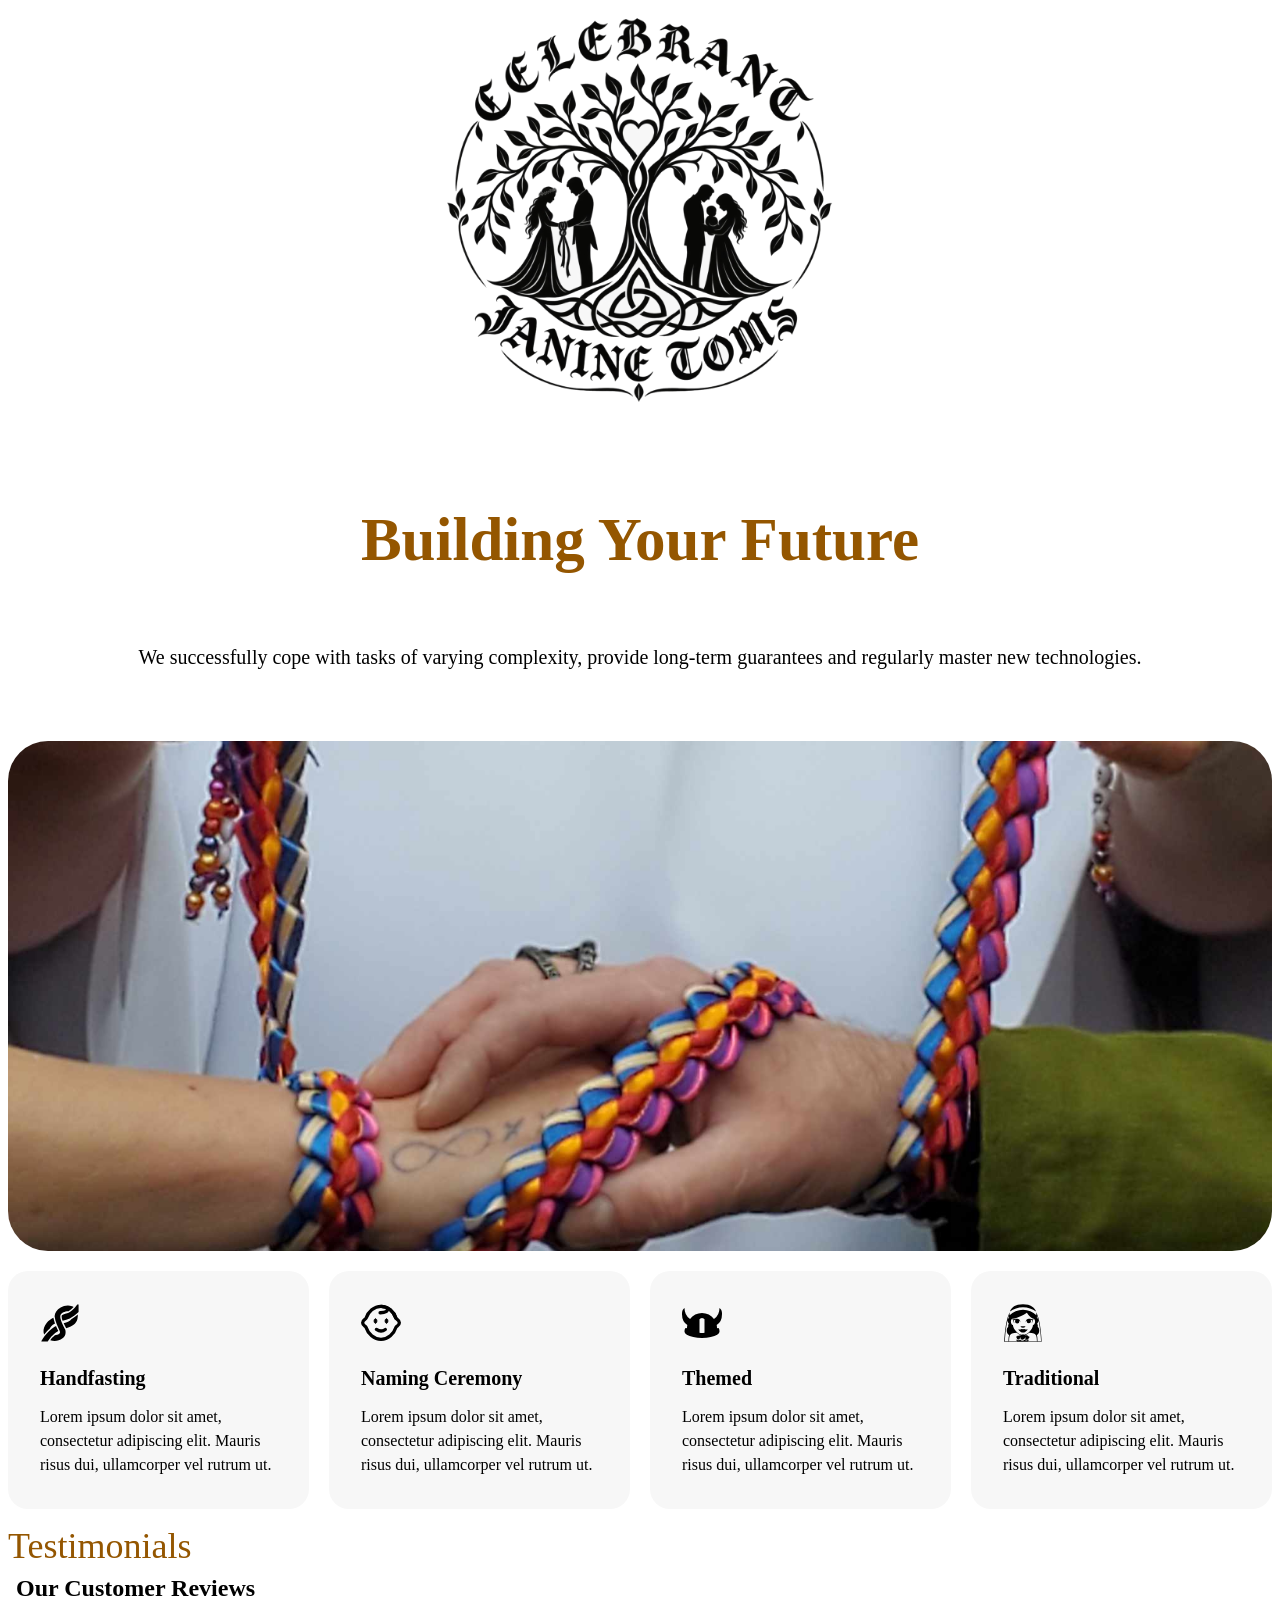
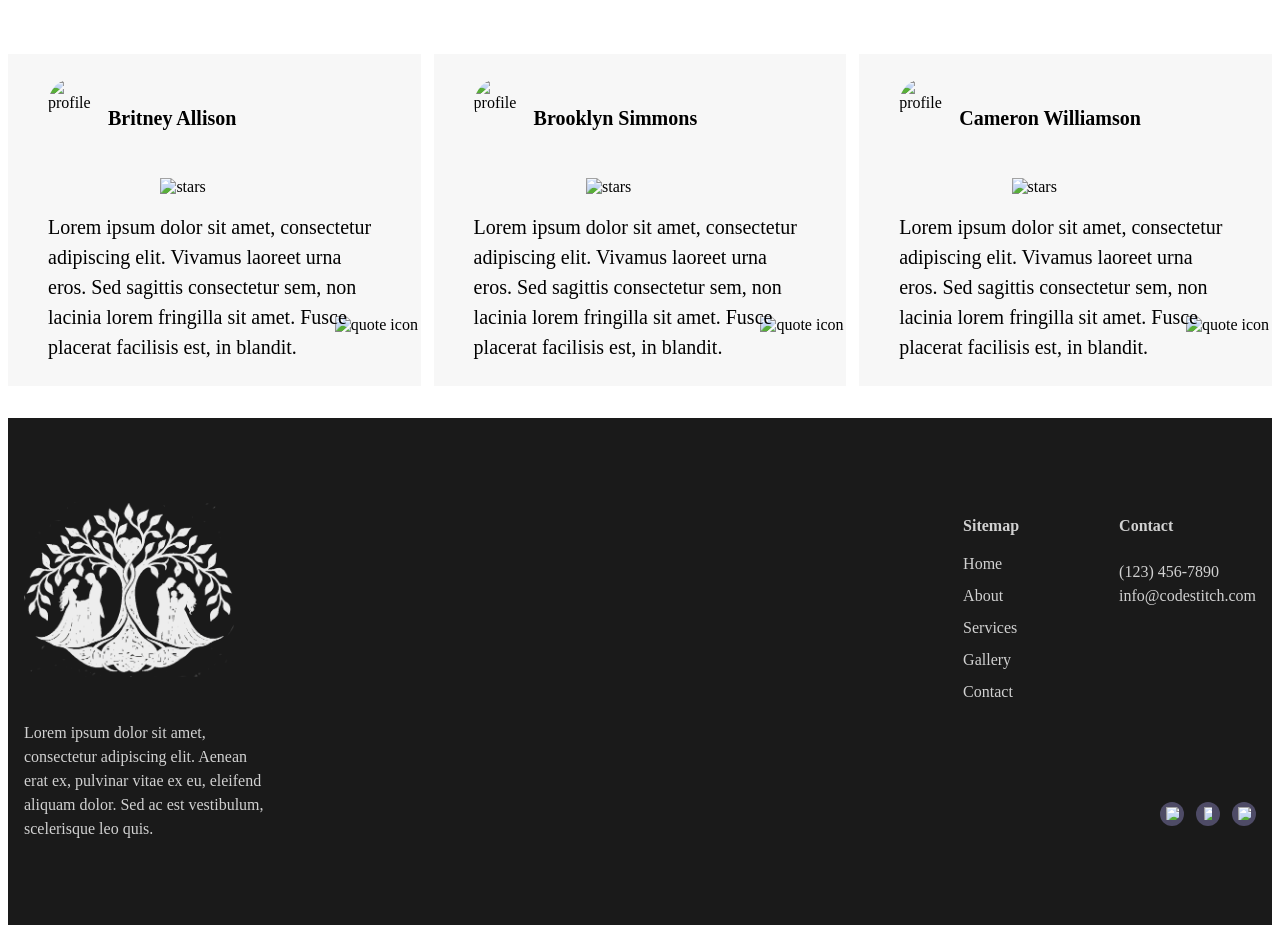
==== commit f7598857: "new pages" ====
--- a/index.html
+++ b/index.html
@@ -174,6 +174,7 @@
                 Lorem ipsum dolor sit amet, consectetur adipiscing elit. Aenean erat ex, pulvinar vitae ex eu, eleifend aliquam dolor. Sed ac est vestibulum, scelerisque leo quis.
             </p>
         </div>
+        
         <!-- Links -->
         <ul class="cs-nav">
             <li class="cs-nav-li">
@@ -189,7 +190,7 @@
                 <a class="cs-nav-link" href="./services.html">Services</a>
             </li>
             <li class="cs-nav-li">
-                <a class="cs-nav-link" href="./portfolio.html">Portfolio</a>
+                <a class="cs-nav-link" href="./gallery.html">Gallery</a>
             </li>
             <li class="cs-nav-li">
                 <a class="cs-nav-link" href="./contact.html">Contact</a>
--- a/index.css
+++ b/index.css
@@ -238,6 +238,7 @@
 @media only screen and (min-width: 0rem) {
   #reviews-1672 {
     padding: var(--sectionPadding);
+    padding-bottom: 2rem;
   }
   #reviews-1672 .cs-container {
     width: 100%;
--- a/style.css
+++ b/style.css
@@ -11,6 +11,8 @@
     display: block;
   }
 
+
+ 
 /*-- -------------------------- -->
 <---         Header               -->
 <--- -------------------------- -*/
